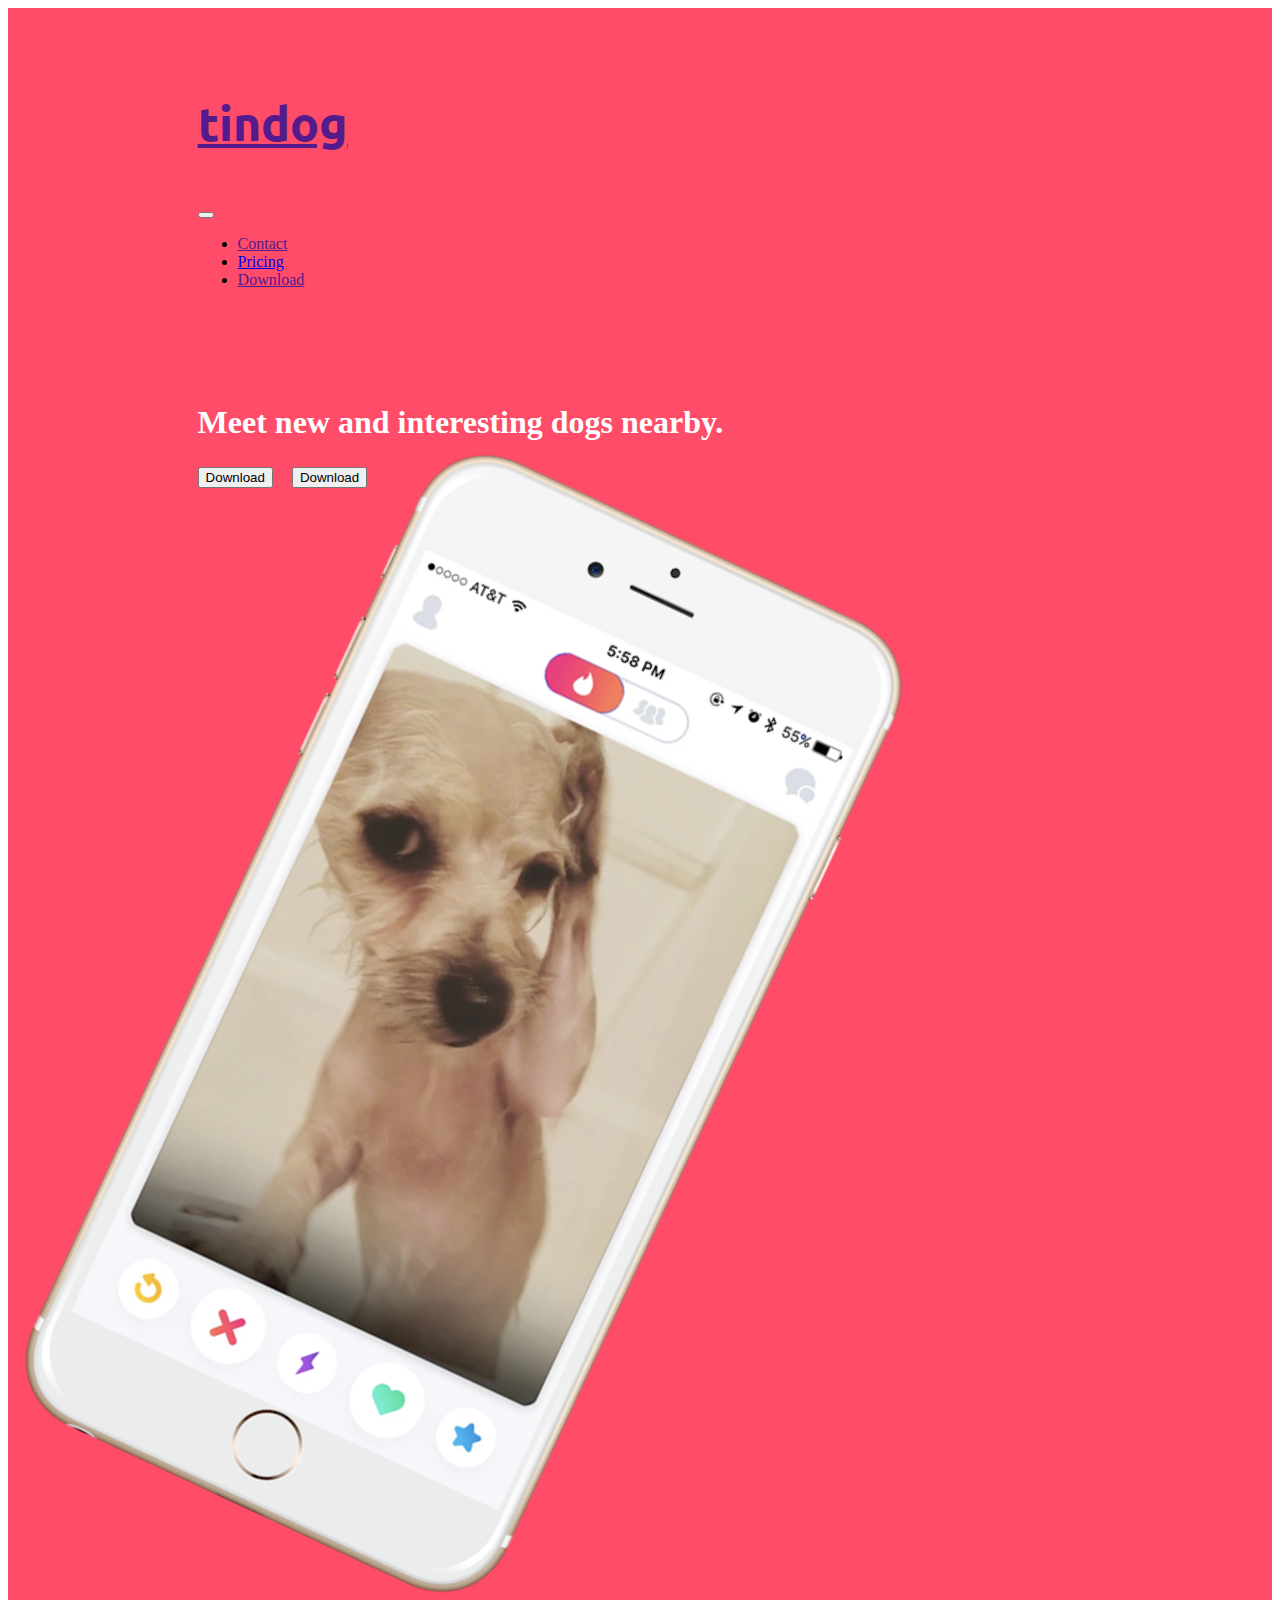
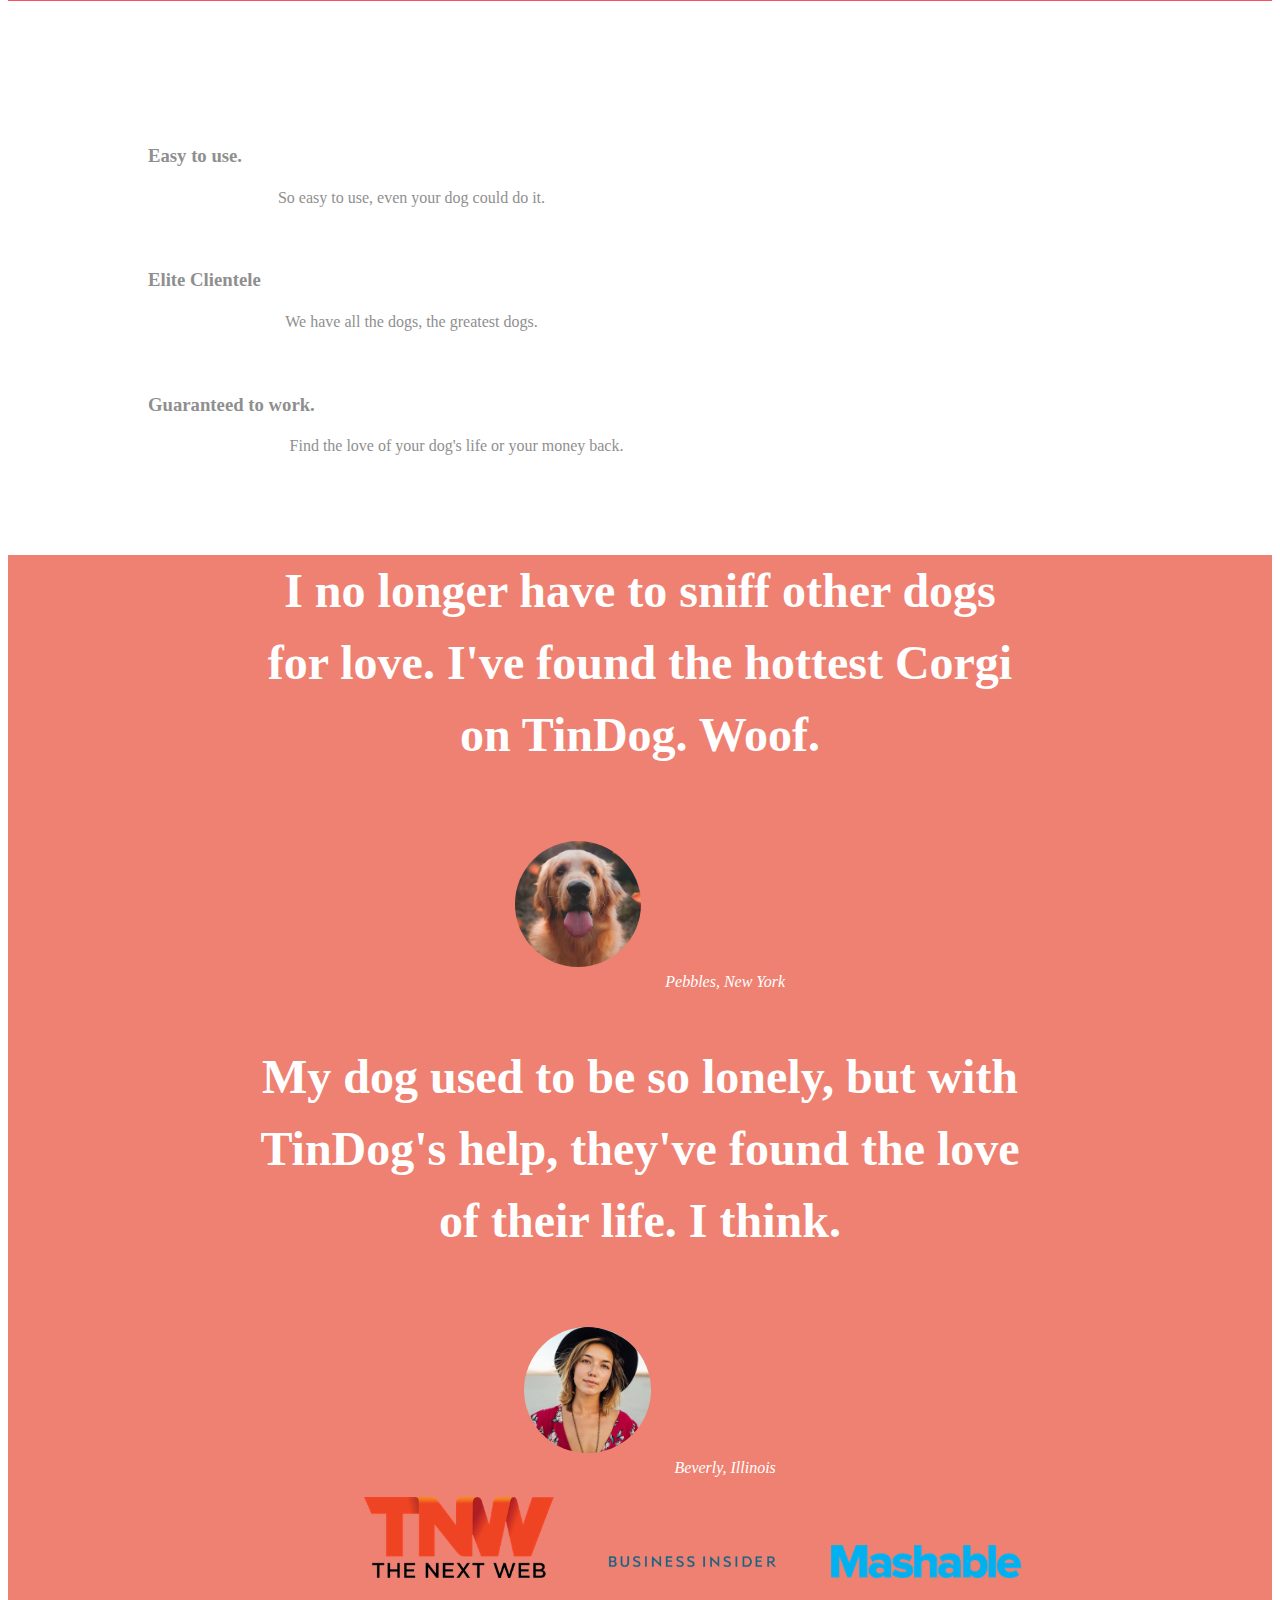
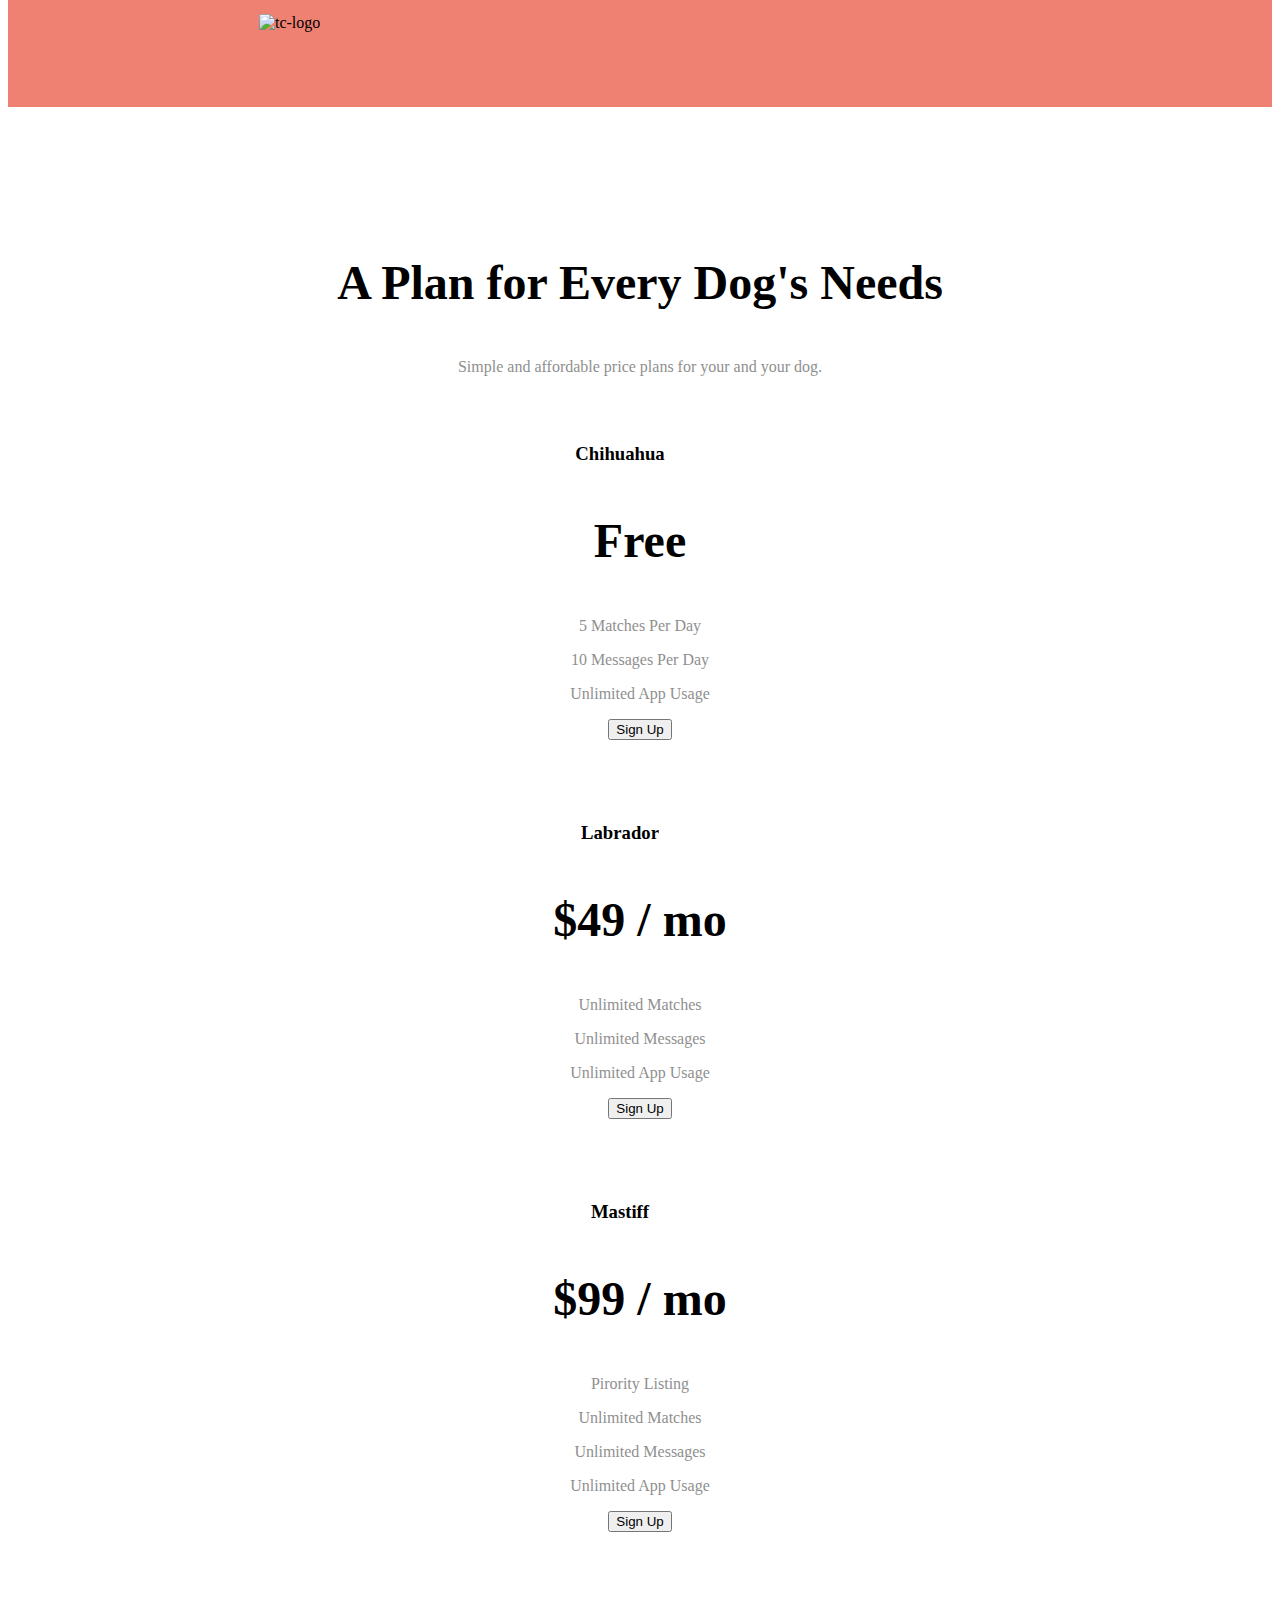
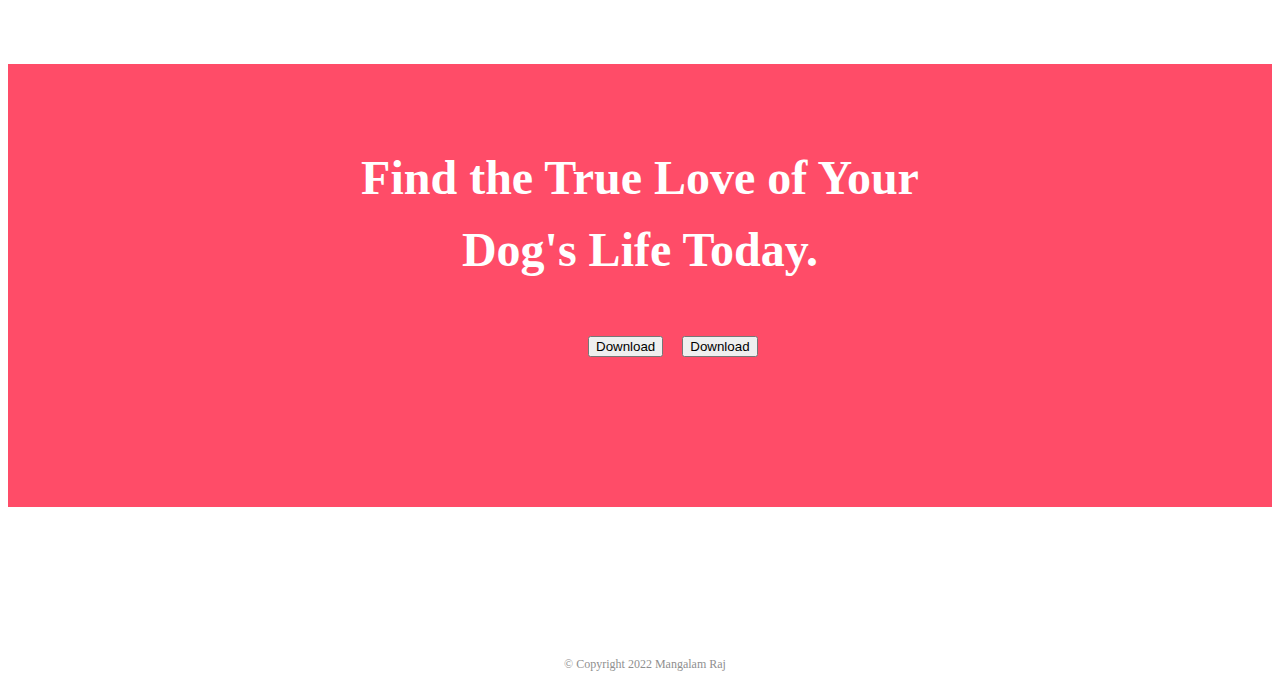
==== index.html @ 312d3772 "first commit" ====
<!DOCTYPE html>
<html>

<head>
  <meta charset="utf-8">
  <title>TinDog</title>
  <link rel="preconnect" href="https://fonts.googleapis.com">
  <link rel="preconnect" href="https://fonts.gstatic.com" crossorigin>
  <link rel="preconnect" href="https://fonts.googleapis.com">
  <link rel="preconnect" href="https://fonts.gstatic.com" crossorigin>
  <link href="https://fonts.googleapis.com/css2?family=Montserrat:wght@300;900&family=Ubuntu:wght@300&display=swap" rel="stylesheet">
  <link rel="stylesheet" href="https://cdn.jsdelivr.net/npm/bootstrap@5.1.3/dist/css/bootstrap.min.css" rel="stylesheet" integrity="sha384-1BmE4kWBq78iYhFldvKuhfTAU6auU8tT94WrHftjDbrCEXSU1oBoqyl2QvZ6jIW3" crossorigin="anonymous">
  <script src="https://cdn.jsdelivr.net/npm/bootstrap@5.1.3/dist/js/bootstrap.bundle.min.js" integrity="sha384-ka7Sk0Gln4gmtz2MlQnikT1wXgYsOg+OMhuP+IlRH9sENBO0LRn5q+8nbTov4+1p" crossorigin="anonymous"></script>
  <link rel="stylesheet" href="css/styles.css">
  <script src="https://kit.fontawesome.com/f7429a328d.js" crossorigin="anonymous"></script>

</head>

<body>

  <section id="title">
    <div class="container-fluid">
      <!-- Nav Bar -->
      <nav class="navbar navbar-expand-lg navbar-dark">
        <a class="navbar-brand" href="">
          <h2><b>tindog</b></h2>
        </a>
        <button class="navbar-toggler" type="button" data-toggle="collapse" data-target="#navbarSupportedContent" aria-controls="navbarSupportedContent" aria-expanded="false" aria-label="Toggle navigation">
          <span class="navbar-toggler-icon"></span>
        </button>
        <div class="collapse navbar-collapse" id="navbarSupportedContent">
          <ul class="navbar-nav ms-auto">
            <li class="nav-item">
              <a class="nav-link" href="">Contact</a>
            </li>
            <li class="nav-item">
              <a class="nav-link" href="#pricing">Pricing</a>
            </li>
            <li class="nav-item">
              <a class="nav-link" href="">Download</a>
            </li>
          </ul>
        </div>
      </nav>



      <!-- Title -->
      <div class="row" id="kuttwa">
        <div class="col-lg-6">
          <h1>Meet new and interesting dogs nearby.</h1>
          <button type="button" class="btn btn-dark btn-lg"><i class="fa-brands fa-apple"></i> Download</button>
          <button type="button" class="btn btn-outline-light btn-lg" id="buttonwa"><i class="fa-brands fa-google-play"></i> Download</button>
        </div>
        <div class="col-lg-6" id="kutta">
          <img id="photo" src="images/iphone6.png" alt="iphone-mockup">
        </div>
      </div>
    </div>
  </section>

  <!-- Features -->

  <section id="features">

    <div class="row" id="prop">
      <div class="properties col-lg-4">
        <h3><i class="fa-solid fa-circle-check fa-2x check"></i>
          <p class="property">Easy to use.</p>
        </h3>
        <p class="proper">So easy to use, even your dog could do it.</p>
      </div>
      <div class="properties col-lg-4">
        <h3><i class="fa-solid fa-bullseye fa-2x check"></i>
          <p class="property">Elite Clientele</p>
        </h3>
        <p class="proper">We have all the dogs, the greatest dogs.</p>
      </div>
      <div class="properties col-lg-4">
        <h3><i class="fa-solid fa-heart fa-2x check" id="dil"></i>
          <p class="property">Guaranteed to work.</p>
        </h3>
        <p class="propertys">Find the love of your dog's life or your money back.</p>
      </div>
  </section>
  </div>

  <!-- Testimonials -->

  <section id="testimonials">
    <div id="testimonial-carousel" class="carousel slide" data-ride="false">
      <div class="carousel-inner">
        <div class="carousel-item active">
          <h2 class="testimonial-text">I no longer have to sniff other dogs for love. I've found the hottest Corgi on TinDog. Woof.</h2>
          <img class="testimonial-image" src="images/dog-img.jpg" alt="dog-profile">
          <em>Pebbles, New York</em>
        </div>
        <div class="carousel-item">
          <h2 class="testimonial-text">My dog used to be so lonely, but with TinDog's help, they've found the love of their life. I think.</h2>
          <img class="testimonial-image" src="images/lady-img.jpg" alt="lady-profile">
          <em>Beverly, Illinois</em>
        </div>
      </div>
      <a class="carousel-control-prev" href="#testimonial-carousel" role="button" data-slide="prev">
        <span class="carousel-control-prev-icon"></span>

      </a>
      <a class="carousel-control-next" href="#testimonial-carousel" role="button" data-slide="next">
        <span class="carousel-control-next-icon"></span>

      </a>
    </div>

  </section>


  <!-- Press -->

  <section id="press">
    <img class="press-logo" src="images/techcrunch.png" alt="tc-logo">
    <img class="press-logo" src="images/tnw.png" alt="tnw-logo">
    <img class="press-logo" src="images/bizinsider.png" alt="biz-insider-logo">
    <img class="press-logo" src="images/mashable.png" alt="mashable-logo">

  </section>


  <!-- Pricing -->

  <section id="pricing">

    <h2>A Plan for Every Dog's Needs</h2>
    <p>Simple and affordable price plans for your and your dog.</p>

    <div class="row">
      <div class="pricing-column col-lg-4 col-md-6">
        <div class="card">
          <div class="card-header">
            <h3 class="dog">Chihuahua</h3>
          </div>
          <div class="card-body">
            <h2>Free</h2>
            <p>5 Matches Per Day</p>
            <p>10 Messages Per Day</p>
            <p>Unlimited App Usage</p>
            <button type="button" class="btn btn-lg btn-block btn-outline-dark col-12">Sign Up</button>
          </div>
        </div>
      </div>

      <div class="pricing-column col-lg-4 col-md-6">
        <div class="card">
          <div class="card-header">
            <h3 class="dog">Labrador</h3>
          </div>
          <div class="card-body">
            <h2>$49 / mo</h2>
            <p>Unlimited Matches</p>
            <p>Unlimited Messages</p>
            <p>Unlimited App Usage</p>
            <a href="payment.html"><button type="button" class="btn btn-lg btn-block btn-dark col-12">Sign Up</button></a>
          </div>
        </div>
      </div>

      <div class="pricing-column col-lg-4 col-md-12">
        <div class="card">
          <div class="card-header">
            <h3 class="dog">Mastiff</h3>
          </div>
          <div class="card-body">
            <h2>$99 / mo</h2>
            <p>Pirority Listing</p>
            <p>Unlimited Matches</p>
            <p>Unlimited Messages</p>
            <p>Unlimited App Usage</p>
            <a href="payment.html"><button type="button" class="btn btn-lg btn-block btn-dark col-12">Sign Up</button></a>

          </div>
        </div>
      </div>
    </div>

  </section>


  <!-- Call to Action -->

  <section id="cta">

    <h3 class="footer">Find the True Love of Your Dog's Life Today.</h3>
    <div class="footerbuttons">
      <button type="button" class="btn btn-dark btn-lg"><i class="fa-brands fa-apple"></i> Download</button>
      <button type="button" class="btn btn-light btn-lg" id="buttonwaa"><i class="fa-brands fa-google-play"></i>Download</button>
    </div>

  </section>


  <!-- Footer -->

  <footer id="footer">
    <div class="brands">
      <i class="fa-brands fa-twitter twitter"></i><i class="fa-brands fa-facebook twitter"></i><i class="fa-brands fa-instagram twitter"></i><i class="fa-solid fa-envelope twitter"></i>
    </div>
    <p class="Copyright">© Copyright 2022 Mangalam Raj</p>

  </footer>


</body>

</html>
---- css/styles.css ----
#title{
  background-color: #ff4c68;
}
body{
  font-family: 'Montserrat' sans-serif;
}
h1{
  color: white;
  font-family: 'Montserrat' sans-serif;
  font-weight: 900;
  line-height: 1.5;
 }
 h2{
   font-family: 'Montserrat' sans-serif;
   font-weight: 900;
   font-size: 3rem;
   line-height: 1.5;

 }
.container-fluid{
  padding: 3% 15%;
}
.navbar{
  padding-bottom: 4.5rem
}
.navbar-brand{
  font-family: 'Ubuntu',sans-serif;
  font-weight: 2rem;
}
#photo{
  width: 60%;
  transform: rotate(25deg);

}
.nav-item{
  margin-right: 20px;
}
#buttonwa{
  margin-left: 15px;
}
h3{
  margin-right: 40px;
}

#prop{
  margin-top: 100px;
  margin-left: 150px;
  margin-bottom: 100px;
}
.proper{
  width: 50%;
  text-align: center;
  margin-left:  -25px;
  color: #8f8f8f

}
.check{
  color: #ef8172;
  margin-left:50px;
}
.check:hover{
  color: #ff4c68
}
.property{
  line-height: 1.5;
  float: center;
  font-weight: 750;
  margin-left:  -10px;

}
#dil{
   margin-left: 75px;
}
.propertys{
  width: 50%;
  text-align: center;
  margin-left:  20px;
  color: #8f8f8f
}
/* testimonial */
#testimonials{
  text-align: center;
  background-color: #ef8172;
  color: #fff
}
.testimonial-image{
  width: 10%;
  border-radius:100%;
  margin: 20px;
}
#press{
  background-color: #ef8172;
  text-align: center;
  padding-bottom: 2%;
}
.press-logo{
  width: 15%;
  margin: 20px 20px 50px;
}
carousel-item{
  padding: 7% 15%;
}
.testimonial-text{
  text-align: center;
  margin-left: 250px;
  margin-right: 250px;
  margin-top: 50px;
  margin-bottom: 50px;
}
#pricing{
  text-align: center;
  padding: 100px;
}
.pricing-column{
  padding:3% 2%;
  text-align: center;
}
p{
  color: #8f8f8f;
}
.dog{
  font-weight: 700;
}
#features{
  background-color: white;
  display: relative;
  z-index: 1;
}
@media (max-width: 1028px){
  #title{
    text-align: center;
  }
  #photo{
    position: static;
    transform: rotate(0);
    padding-top: 30px;
  }
}
#cta{
    background-color: #ff4c68;
    padding: 30px 50px 150px
}
.footer{
  font-family: 'Montserrat' sans-serif;
  color: #fff;
  font-weight: 900;
  font-size: 3rem;
  line-height: 1.5;
  text-align: center;
  margin-bottom: 50px;
  margin-left: 250px;
  margin-right: 250px;
}
.footerbuttons{
  margin-left: 530px;
  margin-right: 100px;
}
#buttonwaa{
  margin-left: 15px;
}
.brands{
  padding-left: 650px;
  padding-top: 100px;
}
.twitter{
  padding-right: 30px;
}
.twitter:hover{
  color: #ef8172;
}
.Copyright{
  text-align: center;
  padding-left: 10px;
  padding-top: 20px;
  font-size: 12px;
}
@media(max-width:1028px){
  .Copyright{
    text-align: center;
  }
  .twitter{
    padding-left: -500px;
  }
}
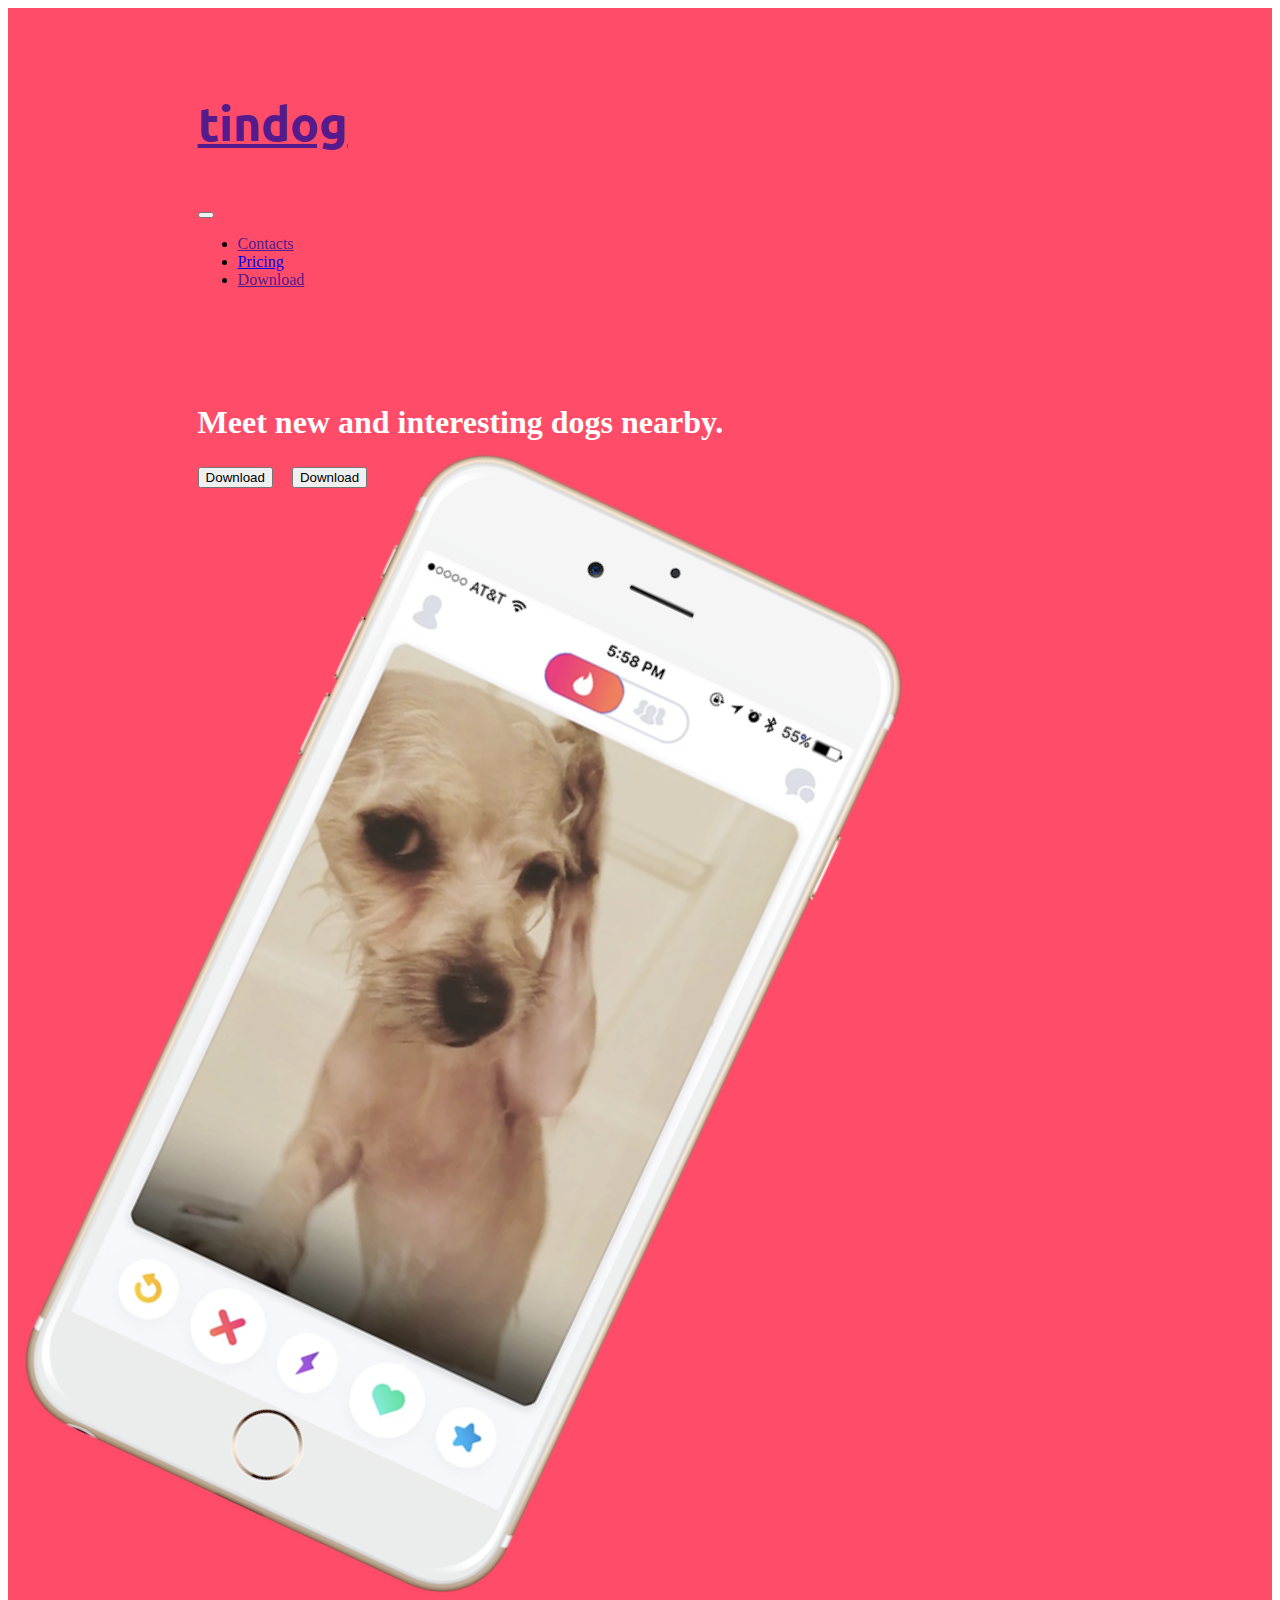
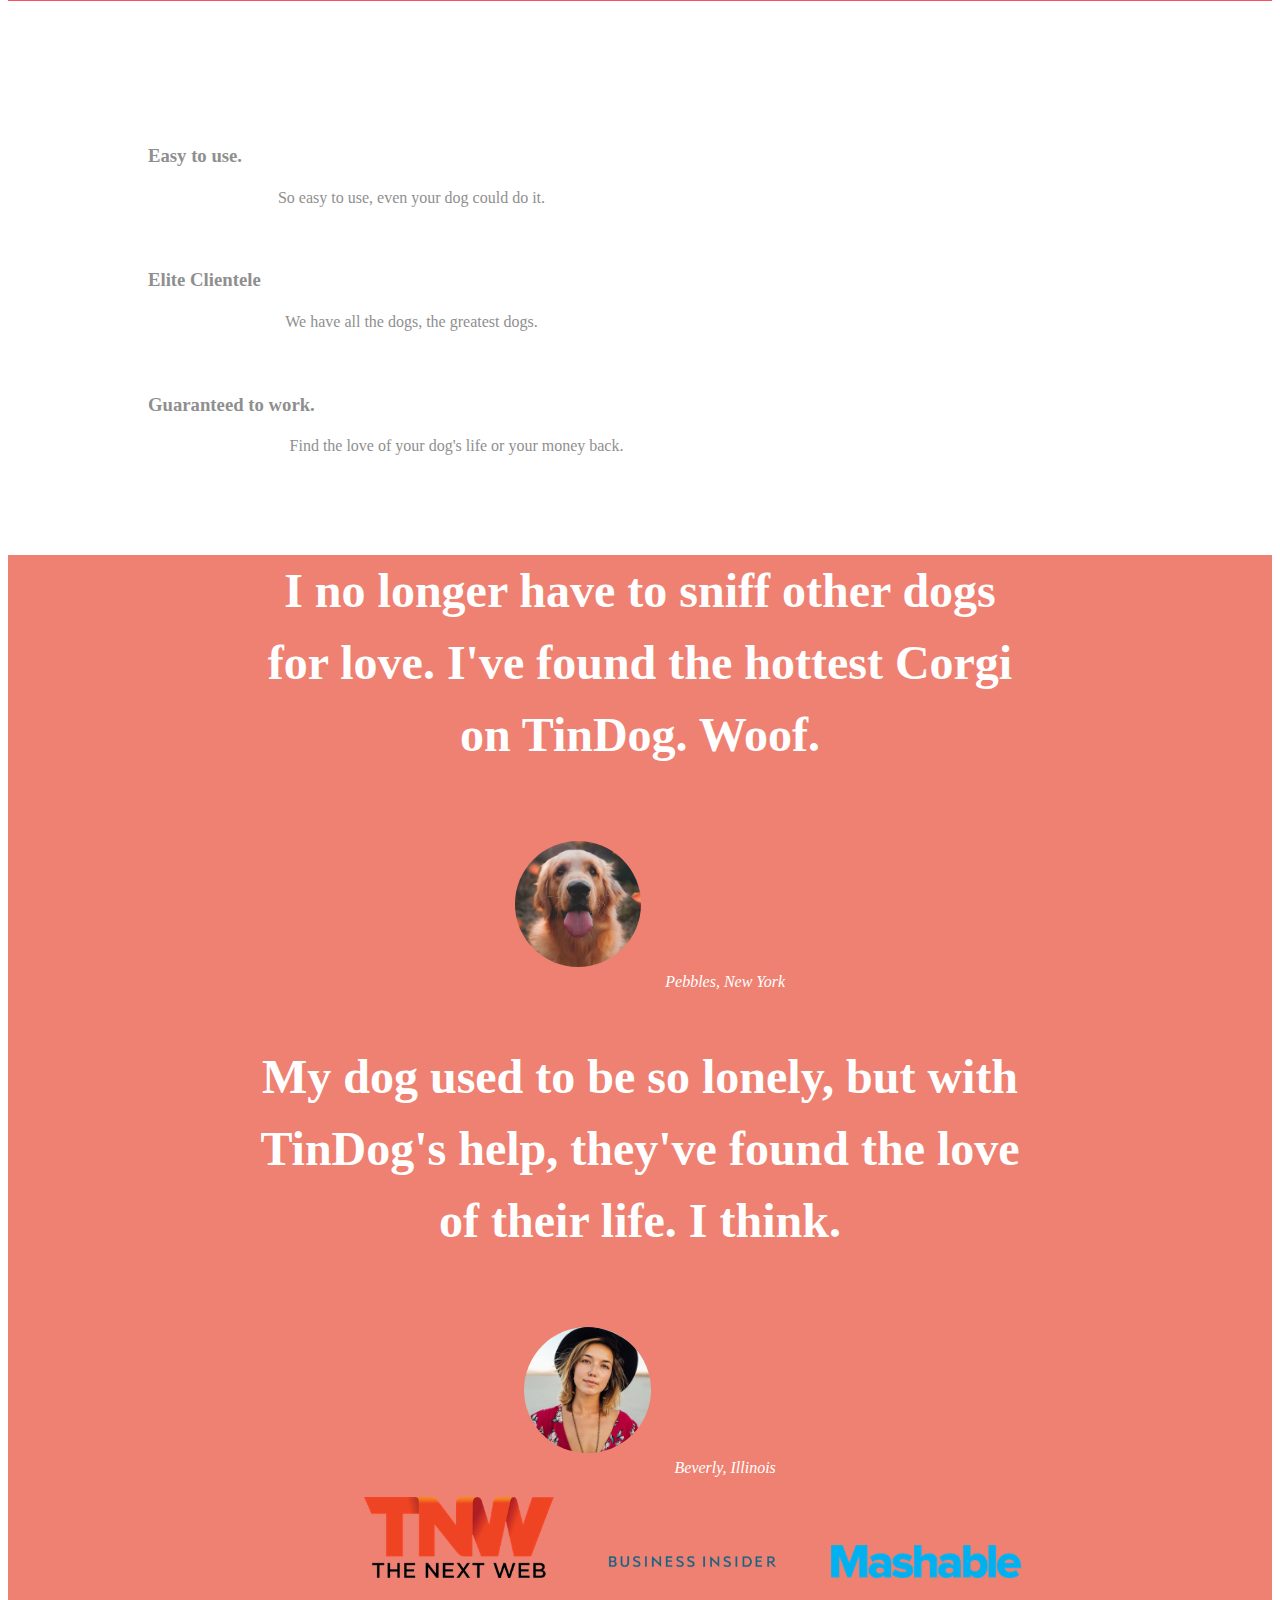
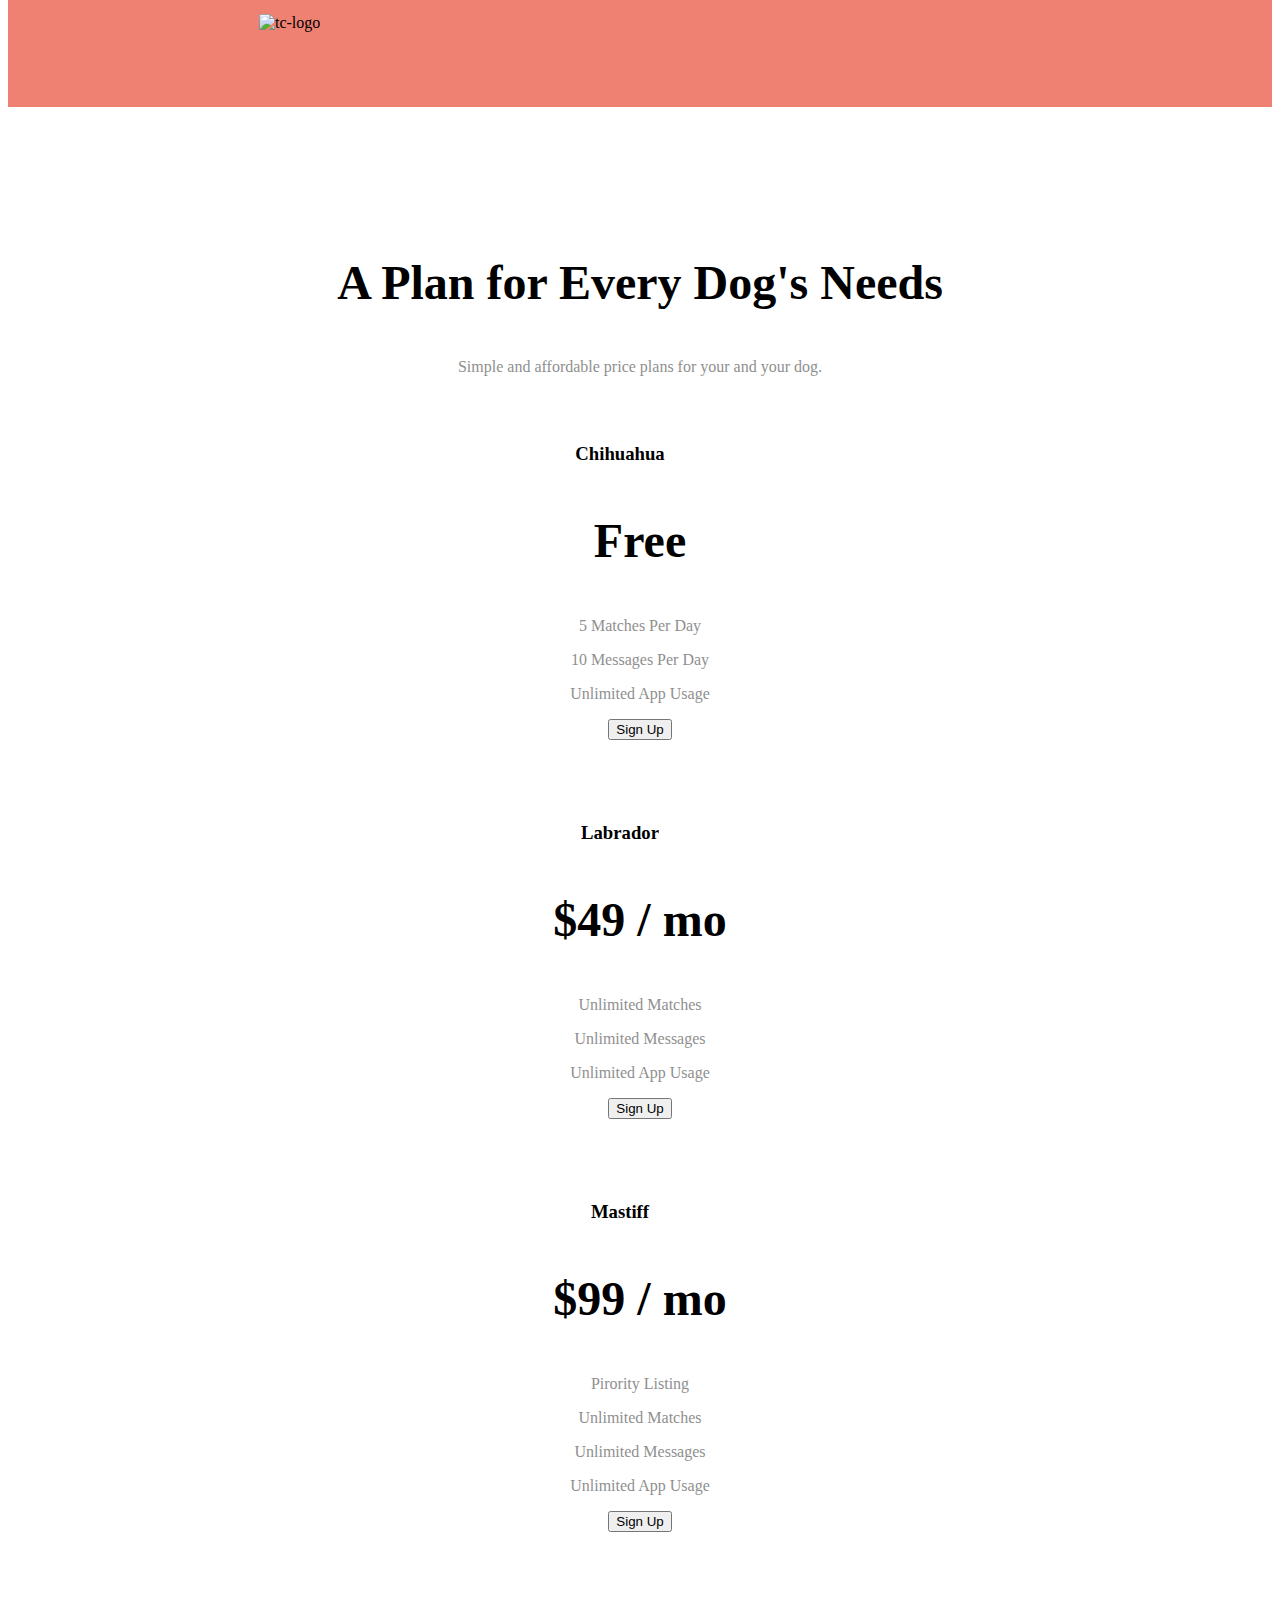
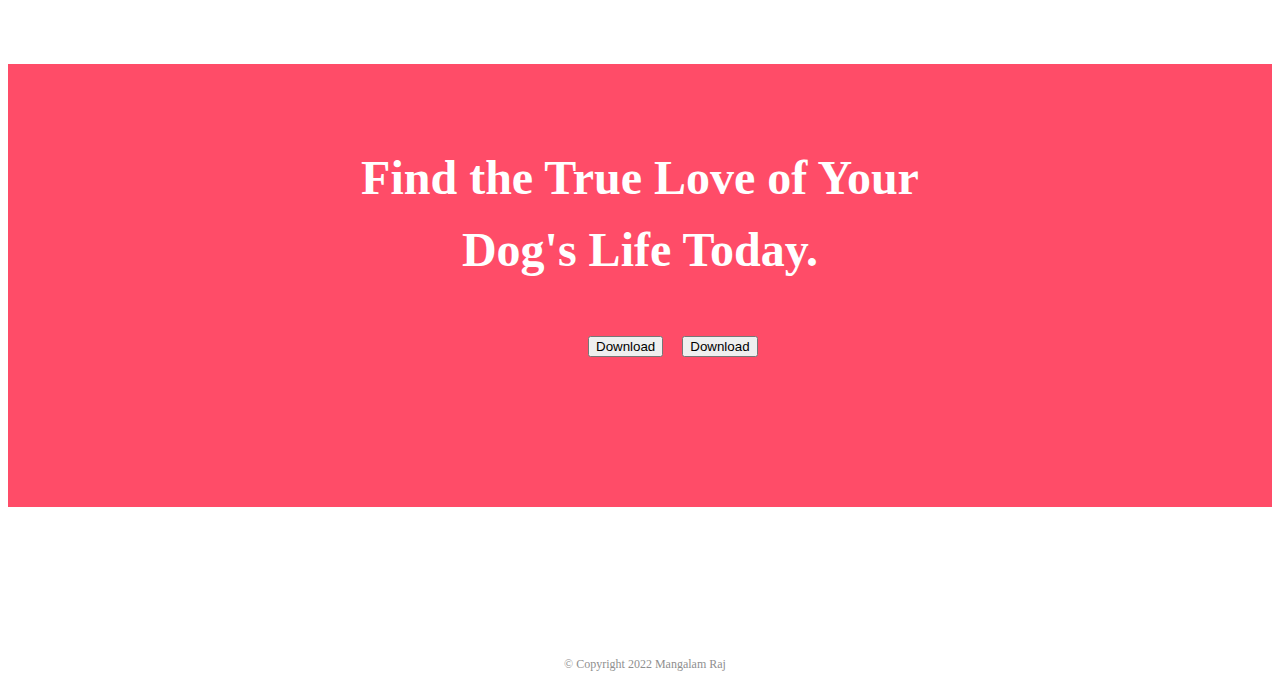
==== commit b875c0c2: "I am agree for whatever changes in the file" ====
--- a/index.html
+++ b/index.html
@@ -31,7 +31,7 @@
         <div class="collapse navbar-collapse" id="navbarSupportedContent">
           <ul class="navbar-nav ms-auto">
             <li class="nav-item">
-              <a class="nav-link" href="">Contact</a>
+              <a class="nav-link" href="">Contacts</a>
             </li>
             <li class="nav-item">
               <a class="nav-link" href="#pricing">Pricing</a>
